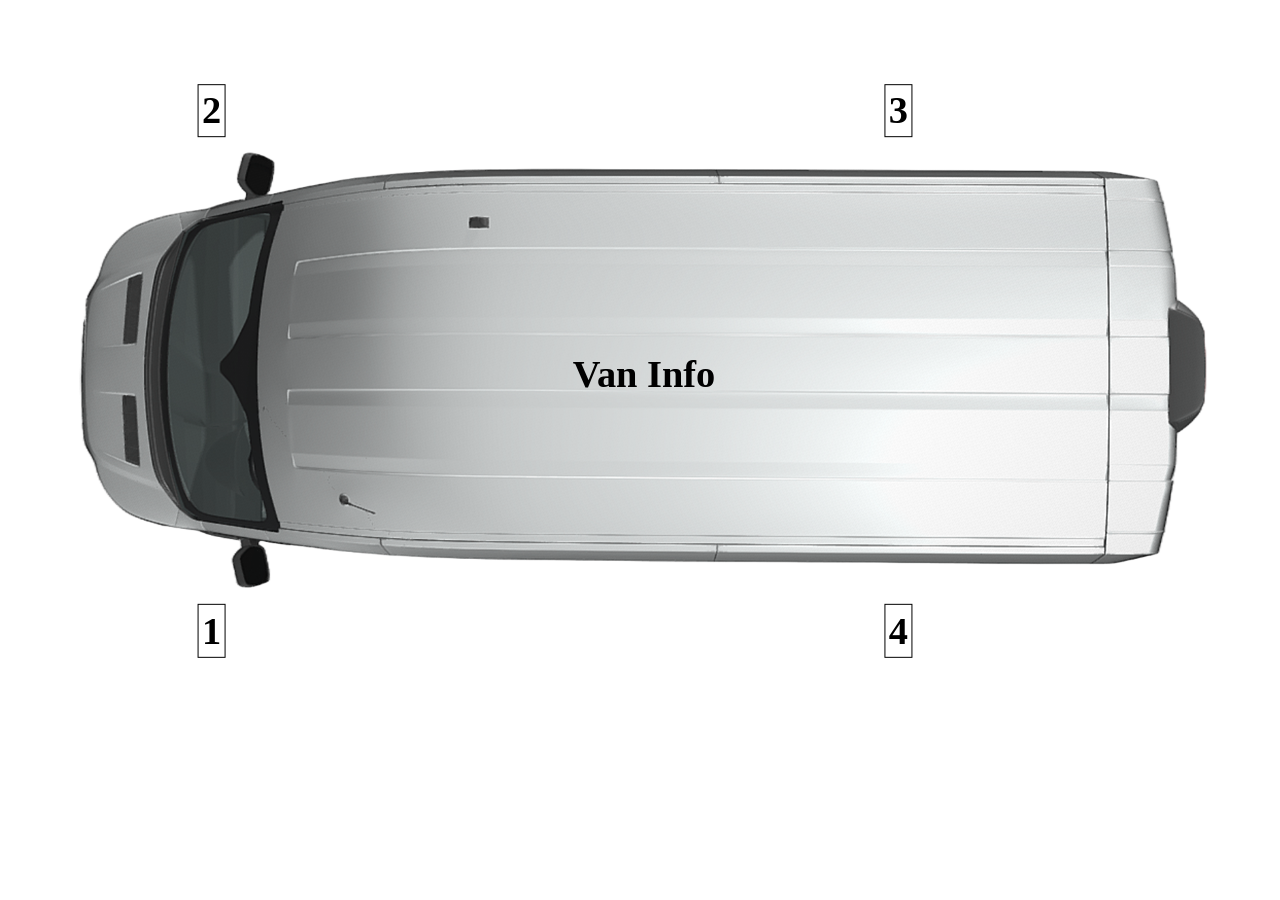
==== Van_Level_App/Van_Level/data/index.html @ 29fc0559 "Initial commit of source" ====
<!doctype html>
<html>

<head>
 <meta charset=utf-8>
  <meta http-equiv=X-UA-Compatible content=IE=edge>
  <title>Van Level</title>
  <meta name="viewport" content="width=device-width, initial-scale=1">
  <link rel="icon" type="image/png" href="images/favicon.png">
  <style>
    @media screen and (orientation: landscape) {
      .container {
        object-fit: contain;
        position: absolute;
        text-align: center;
        font-weight: bold;
        font-size: 3vw;
      }
      .van-image {
        width: 100%;
      }
      #left-front {
        position: absolute;
        bottom: 15%;
        left: 16%;
        transform: translate(-50%, 50%);
        border: 1px solid;
        padding: .3vw;
      }
      #right-front {
        position: absolute;
        top: 14%;
        left: 16%;
        transform: translate(-50%, -50%);
        border: 1px solid;
        padding: .3vw;
      }
      #right-rear {
        position: absolute;
        top: 14%;
        right: 30%;
        transform: translate(50%, -50%);
        border: 1px solid;
        padding: .3vw;
      }
      #left-rear {
        position: absolute;
        bottom: 15%;
        right: 30%;
        transform: translate(50%, 50%);
        border: 1px solid;
        padding: .3vw;
      }
      #info {
        position: absolute;
        top: 50%;
        left: 50%;
        transform: translate(-50%, -50%);
        text-align: left;
      }
    }
    
    @media screen and (orientation: portrait) {
      .container {
        object-fit: contain;
        position: absolute;
        text-align: center;
        font-weight: bold;
        font-size: 3.3vw;
      }
      .van-image {
        width: 100%;
        /* center of rotation is  (((length+width)/4) / width) and (((length+width)/4) / length) */
        transform-origin: 39.22% 68.96%;
        transform: rotate(90deg);
      }
      #left-front {
        position: absolute;
        top: 20%;
        left: 28%;
        transform: translate(-50%, 50%);
        border: 1px solid;
        padding: .3vw;
      }
      #right-front {
        position: absolute;
        top: 20%;
        right: 28%;
        transform: translate(50%, 50%);
        border: 1px solid;
        padding: .3vw;
      }
      #right-rear {
        position: absolute;
        bottom: -30%;
        right: 28%;
        transform: translate(50%, -50%);
        border: 1px solid;
        padding: .3vw;
      }
      #left-rear {
        position: absolute;
        bottom: -30%;
        left: 28%;
        transform: translate(-50%, -50%);
        border: 1px solid;
        padding: .3vw;
      }
      #info {
        position: absolute;
        top: 90%;
        left: 50%;
        transform: translate(-50%, -50%);
        text-align: left;
      }
    }
  </style>
</head>

<body>
  <div class="container"> <img src="images/transit_top_transparent.png" alt="Image of van roof" class="van-image">
    <div id="left-front">1</div>
    <div id="right-front">2</div>
    <div id="right-rear">3</div>
    <div id="left-rear">4</div>
    <div id="info">Van Info</div>
  </div>
  <script>
    const VAN_TYPE = 'Transit';
    const WHEELBASE = 148;
    const TRACK = 68;
    const FRACTION = 1; // adjust wheel lift values to the nearest 1/n inches
    // Round value to nearest fraction
    function roundF(value) {
      var temp = value * FRACTION
      temp = Math.round(temp);
      return temp / FRACTION;
    }
    // Function to display van information and wheel lift values
    function displayReadings(pPitch, pRoll, pVer) {
      document.getElementById("info").innerHTML = VAN_TYPE + "<span style=\"font-size: 1vw\"> v" + pVer + "</span><br>"
                                                  + WHEELBASE + "&quot; WB<br>" + TRACK
                                                  + "&quot; Track<br>Pitch: " + pPitch + "&deg;<br>Roll: "
                                                  + pRoll + "&deg;";
      var pitch_height = Math.tan((Math.abs(pPitch) * Math.PI) / 180) * WHEELBASE;
      var roll_height = Math.tan((Math.abs(pRoll) * Math.PI) / 180) * TRACK;
      // Display the lift amounts relative to the low wheel and hide the low wheel display
      if (pPitch < 0 && pRoll < 0) {
        document.getElementById("left-front").style.visibility = "hidden";
        document.getElementById("right-front").style.visibility = "visible";
        document.getElementById("right-rear").style.visibility = "visible";
        document.getElementById("left-rear").style.visibility = "visible";
        document.getElementById("right-front").innerHTML = roundF(roll_height) + "&quot;";
        document.getElementById("right-rear").innerHTML = roundF((roll_height + pitch_height)) + "&quot;";
        document.getElementById("left-rear").innerHTML = roundF(pitch_height) + "&quot;";
      } else if (pPitch < 0 && pRoll >= 0) {
        document.getElementById("left-front").style.visibility = "visible";
        document.getElementById("right-front").style.visibility = "hidden";
        document.getElementById("right-rear").style.visibility = "visible";
        document.getElementById("left-rear").style.visibility = "visible";
        document.getElementById("left-front").innerHTML = roundF(roll_height) + "&quot;";
        document.getElementById("right-rear").innerHTML = roundF(pitch_height) + "&quot;";
        document.getElementById("left-rear").innerHTML = roundF((roll_height + pitch_height)) + "&quot;";
      } else if (pPitch >= 0 && pRoll < 0) {
        document.getElementById("left-front").style.visibility = "visible";
        document.getElementById("right-front").style.visibility = "visible";
        document.getElementById("right-rear").style.visibility = "visible";
        document.getElementById("left-rear").style.visibility = "hidden";
        document.getElementById("left-front").innerHTML = roundF(pitch_height) + "&quot;";
        document.getElementById("right-front").innerHTML = roundF((roll_height + pitch_height)) + "&quot;";
        document.getElementById("right-rear").innerHTML = roundF(roll_height) + "&quot;";
      } else if (pPitch >= 0 && pRoll >= 0) {
        document.getElementById("left-front").style.visibility = "visible";
        document.getElementById("right-front").style.visibility = "visible";
        document.getElementById("right-rear").style.visibility = "hidden";
        document.getElementById("left-rear").style.visibility = "visible";
        document.getElementById("left-front").innerHTML = roundF((roll_height + pitch_height)) + "&quot;";
        document.getElementById("right-front").innerHTML = roundF(pitch_height) + "&quot;";
        document.getElementById("left-rear").innerHTML = roundF(roll_height) + "&quot;";
      }
    }
    // Function to get current readings on the webpage when it loads for the first time
    function getReadings() {
      var xhr = new XMLHttpRequest();
      xhr.onreadystatechange = function() {
        if (this.readyState == 4 && this.status == 200) {
          var myObj = JSON.parse(this.responseText);
          console.log(myObj);
          displayReadings(parseFloat(myObj.pitch), parseFloat(myObj.roll), myObj.ver);
        }
      };
      xhr.open("GET", "/readings", true);
      xhr.send();
    }
    // Get current sensor readings when the page loads  
    window.addEventListener('load', getReadings);
    // Add a listener for periodic updates from the ESP32
    if (!!window.EventSource) {
      var source = new EventSource('/events');
      source.addEventListener('open', function(e) {
        console.log("Events Connected");
      }, false);
      source.addEventListener('error', function(e) {
        if (e.target.readyState != EventSource.OPEN) {
          console.log("Events Disconnected");
        }
      }, false);
      source.addEventListener('message', function(e) {
        console.log("message", e.data);
      }, false);
      source.addEventListener('new_readings', function(e) {
        console.log("new_readings", e.data);
        var myObj = JSON.parse(e.data);
        console.log(myObj);
        displayReadings(parseFloat(myObj.pitch), parseFloat(myObj.roll), myObj.ver);
      }, false);
    }
  </script>
</body>

</html>
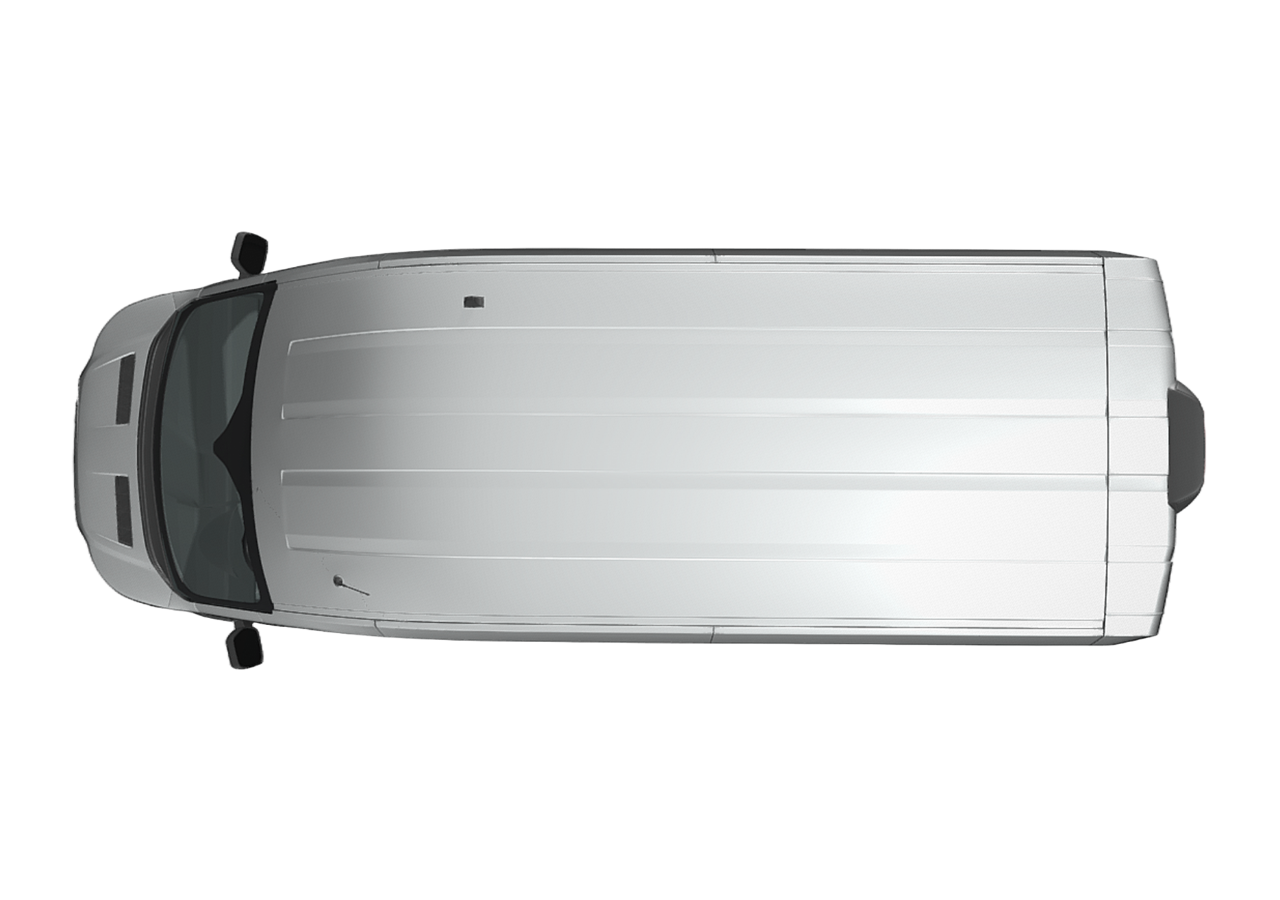
==== commit 42f8c0b3: "Significant rewrite Robustness and stability upgrade. - mutex protection on the IMU data - HTML miss" ====
--- a/Van_Level_App/Van_Level/data/index.html
+++ b/Van_Level_App/Van_Level/data/index.html
@@ -2,203 +2,288 @@
 <html>
 
 <head>
- <meta charset=utf-8>
+  <meta charset=utf-8>
   <meta http-equiv=X-UA-Compatible content=IE=edge>
   <title>Van Level</title>
   <meta name="viewport" content="width=device-width, initial-scale=1">
   <link rel="icon" type="image/png" href="images/favicon.png">
   <style>
-    @media screen and (orientation: landscape) {
-      .container {
-        object-fit: contain;
-        position: absolute;
-        text-align: center;
-        font-weight: bold;
-        font-size: 3vw;
-      }
-      .van-image {
-        width: 100%;
-      }
-      #left-front {
-        position: absolute;
-        bottom: 15%;
-        left: 16%;
-        transform: translate(-50%, 50%);
-        border: 1px solid;
-        padding: .3vw;
-      }
-      #right-front {
-        position: absolute;
-        top: 14%;
-        left: 16%;
-        transform: translate(-50%, -50%);
-        border: 1px solid;
-        padding: .3vw;
-      }
-      #right-rear {
-        position: absolute;
-        top: 14%;
-        right: 30%;
-        transform: translate(50%, -50%);
-        border: 1px solid;
-        padding: .3vw;
-      }
-      #left-rear {
-        position: absolute;
-        bottom: 15%;
-        right: 30%;
-        transform: translate(50%, 50%);
-        border: 1px solid;
-        padding: .3vw;
-      }
-      #info {
-        position: absolute;
-        top: 50%;
-        left: 50%;
-        transform: translate(-50%, -50%);
-        text-align: left;
-      }
-    }
-    
-    @media screen and (orientation: portrait) {
-      .container {
-        object-fit: contain;
-        position: absolute;
-        text-align: center;
-        font-weight: bold;
-        font-size: 3.3vw;
-      }
-      .van-image {
-        width: 100%;
-        /* center of rotation is  (((length+width)/4) / width) and (((length+width)/4) / length) */
-        transform-origin: 39.22% 68.96%;
-        transform: rotate(90deg);
-      }
-      #left-front {
-        position: absolute;
-        top: 20%;
-        left: 28%;
-        transform: translate(-50%, 50%);
-        border: 1px solid;
-        padding: .3vw;
-      }
-      #right-front {
-        position: absolute;
-        top: 20%;
-        right: 28%;
-        transform: translate(50%, 50%);
-        border: 1px solid;
-        padding: .3vw;
-      }
-      #right-rear {
-        position: absolute;
-        bottom: -30%;
-        right: 28%;
-        transform: translate(50%, -50%);
-        border: 1px solid;
-        padding: .3vw;
-      }
-      #left-rear {
-        position: absolute;
-        bottom: -30%;
-        left: 28%;
-        transform: translate(-50%, -50%);
-        border: 1px solid;
-        padding: .3vw;
-      }
-      #info {
-        position: absolute;
-        top: 90%;
-        left: 50%;
-        transform: translate(-50%, -50%);
-        text-align: left;
+    :root {
+      color-scheme: light dark;
+      --bg: #ffffff;
+      --bg-level: #2ecc71;
+      --fg: #111111;
+    }
+
+    @media (prefers-color-scheme: dark) {
+      :root {
+        --bg: #121212;
+        --bg-level: #1e7a46;
+        --fg: #f2f2f2;
+      }
+    }
+
+    html, body {
+      margin: 0;
+      height: 100%;
+    }
+
+    body {
+      background: var(--bg);
+      font-family: Arial, Helvetica, sans-serif;
+      font-weight: bold;
+    }
+
+    body.level {
+      background: var(--bg-level);
+    }
+
+    /* no data for a few seconds: grey the numbers and drop the level colour */
+    body.stale {
+      background: var(--bg);
+    }
+
+    body.stale .wheel rect {
+      stroke: #777777;
+    }
+
+    body.stale .wheel text {
+      fill: #777777;
+    }
+
+    #van {
+      display: block;
+      width: 100vw;
+      height: 100vh;
+      height: 100dvh;
+    }
+
+    .wheel rect {
+      fill: none;
+      stroke: var(--fg);
+      stroke-width: 3;
+    }
+
+    .wheel text {
+      fill: var(--fg);
+      text-anchor: middle;
+      dominant-baseline: central;
+    }
+
+    #info {
+      fill: #111111;
+      text-anchor: middle;
+    }
+
+    #info[data-freshness="aging"],
+    #info[data-freshness="stale"] {
+      animation: freshness-pulse var(--freshness-duration, 1s) ease-in-out infinite;
+    }
+
+    @keyframes freshness-pulse {
+      0%, 100% { opacity: 1; }
+      50% { opacity: 0.35; }
+    }
+
+    @media (prefers-reduced-motion: reduce) {
+      #info[data-freshness="aging"],
+      #info[data-freshness="stale"] {
+        animation: none;
+        text-decoration: underline;
+      }
+
+      #info[data-freshness="stale"] {
+        text-decoration-style: double;
       }
     }
   </style>
 </head>
 
 <body>
-  <div class="container"> <img src="images/transit_top_transparent.png" alt="Image of van roof" class="van-image">
-    <div id="left-front">1</div>
-    <div id="right-front">2</div>
-    <div id="right-rear">3</div>
-    <div id="left-rear">4</div>
-    <div id="info">Van Info</div>
-  </div>
+  <svg id="van" xmlns="http://www.w3.org/2000/svg" viewBox="0 0 1869 1063" preserveAspectRatio="xMidYMid meet" role="img" aria-label="Van level">
+    <g id="van-image">
+      <image href="images/transit_top_transparent.png" width="1869" height="1063"></image>
+    </g>
+    <g id="left-front" class="wheel" visibility="hidden"><rect rx="6"></rect><text>1</text></g>
+    <g id="right-front" class="wheel" visibility="hidden"><rect rx="6"></rect><text>2</text></g>
+    <g id="right-rear" class="wheel" visibility="hidden"><rect rx="6"></rect><text>3</text></g>
+    <g id="left-rear" class="wheel" visibility="hidden"><rect rx="6"></rect><text>4</text></g>
+    <text id="info"></text>
+  </svg>
   <script>
-    const VAN_TYPE = 'Transit';
-    const WHEELBASE = 148;
-    const TRACK = 68;
-    const FRACTION = 1; // adjust wheel lift values to the nearest 1/n inches
-    // Round value to nearest fraction
-    function roundF(value) {
-      var temp = value * FRACTION
-      temp = Math.round(temp);
-      return temp / FRACTION;
-    }
-    // Function to display van information and wheel lift values
-    function displayReadings(pPitch, pRoll, pVer) {
-      document.getElementById("info").innerHTML = VAN_TYPE + "<span style=\"font-size: 1vw\"> v" + pVer + "</span><br>"
-                                                  + WHEELBASE + "&quot; WB<br>" + TRACK
-                                                  + "&quot; Track<br>Pitch: " + pPitch + "&deg;<br>Roll: "
-                                                  + pRoll + "&deg;";
-      var pitch_height = Math.tan((Math.abs(pPitch) * Math.PI) / 180) * WHEELBASE;
-      var roll_height = Math.tan((Math.abs(pRoll) * Math.PI) / 180) * TRACK;
-      // Display the lift amounts relative to the low wheel and hide the low wheel display
-      if (pPitch < 0 && pRoll < 0) {
-        document.getElementById("left-front").style.visibility = "hidden";
-        document.getElementById("right-front").style.visibility = "visible";
-        document.getElementById("right-rear").style.visibility = "visible";
-        document.getElementById("left-rear").style.visibility = "visible";
-        document.getElementById("right-front").innerHTML = roundF(roll_height) + "&quot;";
-        document.getElementById("right-rear").innerHTML = roundF((roll_height + pitch_height)) + "&quot;";
-        document.getElementById("left-rear").innerHTML = roundF(pitch_height) + "&quot;";
-      } else if (pPitch < 0 && pRoll >= 0) {
-        document.getElementById("left-front").style.visibility = "visible";
-        document.getElementById("right-front").style.visibility = "hidden";
-        document.getElementById("right-rear").style.visibility = "visible";
-        document.getElementById("left-rear").style.visibility = "visible";
-        document.getElementById("left-front").innerHTML = roundF(roll_height) + "&quot;";
-        document.getElementById("right-rear").innerHTML = roundF(pitch_height) + "&quot;";
-        document.getElementById("left-rear").innerHTML = roundF((roll_height + pitch_height)) + "&quot;";
-      } else if (pPitch >= 0 && pRoll < 0) {
-        document.getElementById("left-front").style.visibility = "visible";
-        document.getElementById("right-front").style.visibility = "visible";
-        document.getElementById("right-rear").style.visibility = "visible";
-        document.getElementById("left-rear").style.visibility = "hidden";
-        document.getElementById("left-front").innerHTML = roundF(pitch_height) + "&quot;";
-        document.getElementById("right-front").innerHTML = roundF((roll_height + pitch_height)) + "&quot;";
-        document.getElementById("right-rear").innerHTML = roundF(roll_height) + "&quot;";
-      } else if (pPitch >= 0 && pRoll >= 0) {
-        document.getElementById("left-front").style.visibility = "visible";
-        document.getElementById("right-front").style.visibility = "visible";
-        document.getElementById("right-rear").style.visibility = "hidden";
-        document.getElementById("left-rear").style.visibility = "visible";
-        document.getElementById("left-front").innerHTML = roundF((roll_height + pitch_height)) + "&quot;";
-        document.getElementById("right-front").innerHTML = roundF(pitch_height) + "&quot;";
-        document.getElementById("left-rear").innerHTML = roundF(roll_height) + "&quot;";
-      }
-    }
+    var SVG_NS = "http://www.w3.org/2000/svg";
+    var wheelIds = { lf: "left-front", rf: "right-front", lr: "left-rear", rr: "right-rear" };
+
+    // Positions are in SVG user units. Portrait rotates the van image 90 degrees clockwise;
+    // wheel and info positions are the landscape ones rotated the same way: (x, y) -> (1063 - y, x).
+    var layouts = {
+      landscape: {
+        viewBox: "0 0 1869 1063",
+        image: "",
+        labelFont: 64,
+        infoFont: 56,
+        wheels: { lf: [299, 904], rf: [299, 149], lr: [1308, 904], rr: [1308, 149] },
+        info: [934.5, 531.5]
+      },
+      portrait: {
+        viewBox: "0 0 1063 1869",
+        image: "translate(1063 0) rotate(90)",
+        labelFont: 72,
+        infoFont: 60,
+        wheels: { lf: [159, 299], rf: [914, 299], lr: [159, 1308], rr: [914, 1308] },
+        info: [531.5, 934.5]
+      }
+    };
+
+    var svg = document.getElementById("van");
+    var infoEl = document.getElementById("info");
+    var lastData = null;
+    var lastUpdate = null; // time of the last reading from the device
+    var STALE_MS = 3000;
+    var currentOrientation = null;
+
+    function isPortrait() {
+      return window.matchMedia("(orientation: portrait)").matches;
+    }
+
+    function applyLayout() {
+      var name = isPortrait() ? "portrait" : "landscape";
+      currentOrientation = name;
+      var L = layouts[name];
+      svg.setAttribute("viewBox", L.viewBox);
+      var img = document.getElementById("van-image");
+      if (L.image) {
+        img.setAttribute("transform", L.image);
+      } else {
+        img.removeAttribute("transform");
+      }
+      for (var k in wheelIds) {
+        var g = document.getElementById(wheelIds[k]);
+        g.setAttribute("transform", "translate(" + L.wheels[k][0] + " " + L.wheels[k][1] + ")");
+        g.querySelector("text").setAttribute("font-size", L.labelFont);
+      }
+      infoEl.setAttribute("font-size", L.infoFont);
+      if (lastData) renderReadings(lastData);
+    }
+
+    // Size the border box around a wheel label to fit its text
+    function sizeWheelBox(g) {
+      var b = g.querySelector("text").getBBox();
+      var pad = 14;
+      var r = g.querySelector("rect");
+      r.setAttribute("x", b.x - pad);
+      r.setAttribute("y", b.y - pad / 2);
+      r.setAttribute("width", b.width + 2 * pad);
+      r.setAttribute("height", b.height + pad);
+    }
+
+    // Rebuild the multi-line info block and centre it on the van
+    function setInfo(d) {
+      while (infoEl.firstChild) infoEl.removeChild(infoEl.firstChild);
+      var lines = [
+        [String(d.vanType)],
+        [parseFloat(d.wheelbase).toFixed(1) + "\" WB"],
+        [parseFloat(d.track).toFixed(1) + "\" Track"],
+        ["Pitch: " + d.pitch + "\u00B0"],
+        ["Roll: " + d.roll + "\u00B0"],
+        ["v" + d.ver, true]
+      ];
+      lines.forEach(function(parts, i) {
+        var line = document.createElementNS(SVG_NS, "tspan");
+        line.setAttribute("x", 0);
+        line.setAttribute("dy", i === 0 ? 0 : "1.2em");
+        if (parts[1]) line.setAttribute("font-size", "0.6em");
+        line.appendChild(document.createTextNode(parts[0]));
+        infoEl.appendChild(line);
+      });
+      infoEl.removeAttribute("transform");
+      var b = infoEl.getBBox();
+      var c = layouts[currentOrientation].info;
+      infoEl.setAttribute("transform", "translate(" + (c[0] - b.x - b.width / 2) + " " + (c[1] - b.y - b.height / 2) + ")");
+    }
+
+    // Display van information and the wheel lift values calculated by the ESP32
+    function renderReadings(d) {
+      lastData = d;
+      setInfo(d);
+      for (var k in wheelIds) {
+        var g = document.getElementById(wheelIds[k]);
+        var h = parseFloat(d[k]);
+        g.setAttribute("visibility", (d.low === k || !(h > 0)) ? "hidden" : "visible");
+        g.querySelector("text").textContent = h + "\"";
+        sizeWheelBox(g);
+      }
+      document.body.classList.toggle("level", !!d.lvl);
+    }
+
+    // A new reading arrived from the device
+    function displayReadings(d) {
+      lastUpdate = Date.now();
+      renderReadings(d);
+      updateFreshness();
+    }
+
+    function updateFreshness() {
+      if (lastUpdate === null) return;
+      var elapsed = Date.now() - lastUpdate;
+      infoEl.setAttribute("data-freshness", elapsed >= 8000 ? "stale" : elapsed >= 2000 ? "aging" : "current");
+      var pulseDuration = elapsed >= 8000 ? 0.5 : 1;
+      infoEl.style.setProperty("--freshness-duration", pulseDuration + "s");
+      document.body.classList.toggle("stale", elapsed > STALE_MS);
+    }
+    setInterval(updateFreshness, 500);
+
     // Function to get current readings on the webpage when it loads for the first time
+    var readingsRequestInFlight = false;
     function getReadings() {
+      if (readingsRequestInFlight) return;
+      readingsRequestInFlight = true;
       var xhr = new XMLHttpRequest();
       xhr.onreadystatechange = function() {
-        if (this.readyState == 4 && this.status == 200) {
-          var myObj = JSON.parse(this.responseText);
-          console.log(myObj);
-          displayReadings(parseFloat(myObj.pitch), parseFloat(myObj.roll), myObj.ver);
+        if (this.readyState == 4) {
+          readingsRequestInFlight = false;
+          if (this.status == 200) {
+            try {
+              displayReadings(JSON.parse(this.responseText));
+            } catch (e) {
+              console.log("Invalid readings response", e);
+            }
+          }
         }
       };
+      xhr.onerror = xhr.ontimeout = function() {
+        readingsRequestInFlight = false;
+      };
+      xhr.timeout = 3000;
       xhr.open("GET", "/readings", true);
       xhr.send();
     }
-    // Get current sensor readings when the page loads  
+
+    applyLayout();
+
+    // Keep the screen on while the page is visible; needs a secure context (HTTPS) and is skipped where unsupported
+    function requestWakeLock() {
+      if (!("wakeLock" in navigator)) return;
+      navigator.wakeLock.request("screen").catch(function(e) {
+        console.log("Wake lock unavailable", e);
+      });
+    }
+    document.addEventListener("visibilitychange", function() {
+      if (document.visibilityState === "visible") requestWakeLock();
+    });
+    requestWakeLock();
+    window.addEventListener("resize", function() {
+      if ((isPortrait() ? "portrait" : "landscape") !== currentOrientation) applyLayout();
+    });
+    // Get current sensor readings when the page loads
     window.addEventListener('load', getReadings);
     // Add a listener for periodic updates from the ESP32
+    var source = null;
     if (!!window.EventSource) {
-      var source = new EventSource('/events');
+      source = new EventSource('/events');
       source.addEventListener('open', function(e) {
         console.log("Events Connected");
+        getReadings();
       }, false);
       source.addEventListener('error', function(e) {
         if (e.target.readyState != EventSource.OPEN) {
@@ -212,10 +297,13 @@
         console.log("new_readings", e.data);
         var myObj = JSON.parse(e.data);
         console.log(myObj);
-        displayReadings(parseFloat(myObj.pitch), parseFloat(myObj.roll), myObj.ver);
+        displayReadings(myObj);
       }, false);
     }
+    setInterval(function() {
+      if (!source || source.readyState !== EventSource.OPEN) getReadings();
+    }, 2000);
   </script>
 </body>
 
-</html>+</html>
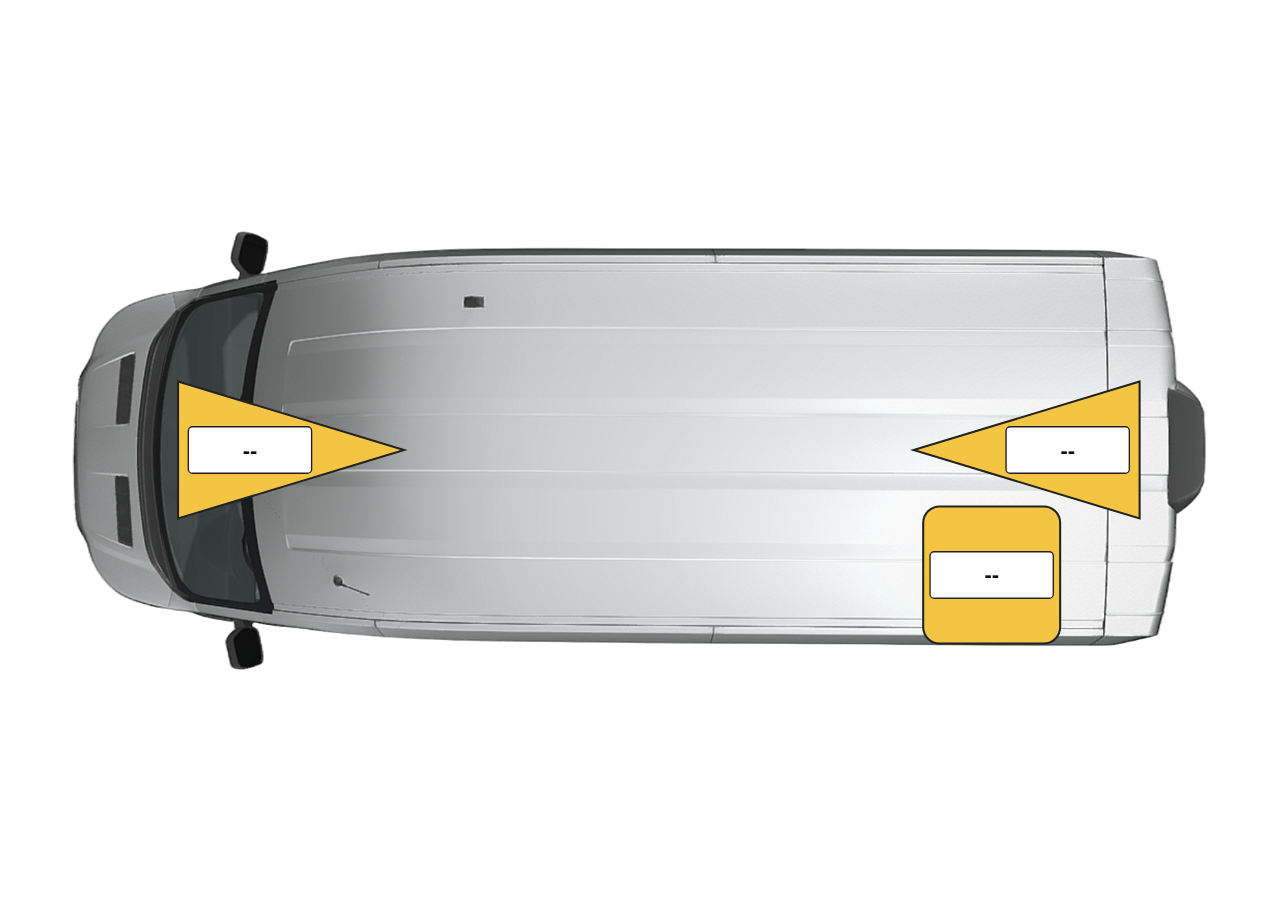
==== commit 175ad7e4: "Added ESPNOW functions Added UX additions for sewer connection protection and air conditioner protec" ====
--- a/Van_Level_App/Van_Level/data/index.html
+++ b/Van_Level_App/Van_Level/data/index.html
@@ -1,3 +1,4 @@
+
 <!doctype html>
 <html>
 
@@ -70,6 +71,37 @@
       dominant-baseline: central;
     }
 
+    .sensor {
+      --sensor-color: #f4c542;
+    }
+
+    .sensor[data-state="clear"] {
+      --sensor-color: #20b24c;
+    }
+
+    .sensor[data-state="obstacle"] {
+      --sensor-color: #e53935;
+    }
+
+    .sensor-area {
+      fill: var(--sensor-color);
+      stroke: #222222;
+      stroke-width: 3;
+    }
+
+    .sensor-label rect {
+      fill: #ffffff;
+      stroke: #222222;
+      stroke-width: 2;
+    }
+
+    .sensor-label text {
+      fill: #111111;
+      text-anchor: middle;
+      dominant-baseline: central;
+      font-size: 32px;
+    }
+
     #info {
       fill: #111111;
       text-anchor: middle;
@@ -103,6 +135,29 @@
   <svg id="van" xmlns="http://www.w3.org/2000/svg" viewBox="0 0 1869 1063" preserveAspectRatio="xMidYMid meet" role="img" aria-label="Van level">
     <g id="van-image">
       <image href="images/transit_top_transparent.png" width="1869" height="1063"></image>
+    </g>
+    <g id="sensor-regions">
+      <g id="sensor-1" class="sensor" data-state="unknown">
+        <title>Sensor 1: --</title>
+        <rect class="sensor-area" x="1348" y="614" width="200" height="200" rx="24"></rect>
+        <g class="sensor-label" transform="translate(1448 714)">
+          <rect x="-90" y="-34" width="180" height="68" rx="6"></rect><text>--</text>
+        </g>
+      </g>
+      <g id="sensor-2" class="sensor" data-state="unknown">
+        <title>Sensor 2: --</title>
+        <polygon class="sensor-area" points="260,431.5 590,531.5 260,631.5"></polygon>
+        <g class="sensor-label" transform="translate(365 531.5)">
+          <rect x="-90" y="-34" width="180" height="68" rx="6"></rect><text>--</text>
+        </g>
+      </g>
+      <g id="sensor-3" class="sensor" data-state="unknown" transform="translate(55 0)">
+        <title>Sensor 3: --</title>
+        <polygon class="sensor-area" points="1609,431.5 1279,531.5 1609,631.5"></polygon>
+        <g class="sensor-label" transform="translate(1504 531.5)">
+          <rect x="-90" y="-34" width="180" height="68" rx="6"></rect><text>--</text>
+        </g>
+      </g>
     </g>
     <g id="left-front" class="wheel" visibility="hidden"><rect rx="6"></rect><text>1</text></g>
     <g id="right-front" class="wheel" visibility="hidden"><rect rx="6"></rect><text>2</text></g>
@@ -113,6 +168,15 @@
   <script>
     var SVG_NS = "http://www.w3.org/2000/svg";
     var wheelIds = { lf: "left-front", rf: "right-front", lr: "left-rear", rr: "right-rear" };
+    var sensorCenters = { 1: [1448, 714], 2: [365, 531.5], 3: [1504, 531.5] };
+    var distanceUnits = {
+      0: { label: "cm", meters: 0.01 },
+      1: { label: "in", meters: 0.0254 },
+      2: { label: "m", meters: 1 },
+      3: { label: "ft", meters: 0.3048 }
+    };
+    var SENSOR_STALE_MS = 2000;
+    var LIDAR_MAX_METERS = 45;
 
     // Positions are in SVG user units. Portrait rotates the van image 90 degrees clockwise;
     // wheel and info positions are the landscape ones rotated the same way: (x, y) -> (1063 - y, x).
@@ -156,6 +220,23 @@
         img.setAttribute("transform", L.image);
       } else {
         img.removeAttribute("transform");
+      }
+      var regions = document.getElementById("sensor-regions");
+      if (L.image) {
+        regions.setAttribute("transform", L.image);
+      } else {
+        regions.removeAttribute("transform");
+      }
+      for (var id in sensorCenters) {
+        var center = sensorCenters[id];
+        var label = document.querySelector("#sensor-" + id + " .sensor-label");
+        var trianglePortrait = name === "portrait" && id !== "1";
+        var labelX = trianglePortrait ? (id === "2" ? 315 : 1554) : center[0];
+        var labelWidth = trianglePortrait ? 128 : 180;
+        label.setAttribute("transform",
+          "translate(" + labelX + " " + center[1] + ")" + (name === "portrait" ? " rotate(-90)" : ""));
+        label.querySelector("rect").setAttribute("x", -labelWidth / 2);
+        label.querySelector("rect").setAttribute("width", labelWidth);
       }
       for (var k in wheelIds) {
         var g = document.getElementById(wheelIds[k]);
@@ -202,10 +283,49 @@
       infoEl.setAttribute("transform", "translate(" + (c[0] - b.x - b.width / 2) + " " + (c[1] - b.y - b.height / 2) + ")");
     }
 
+    function getSensorDisplay(id, reading, elapsed) {
+      var unknown = { state: "unknown", text: "--" };
+      if (!reading || reading.stale || !Number.isFinite(reading.ageMs) ||
+          reading.ageMs + elapsed >= SENSOR_STALE_MS) return unknown;
+      var unit = distanceUnits[reading.units];
+      if (!unit || !Number.isInteger(reading.distance)) return unknown;
+      if (reading.distance === -1) return { state: "unknown", text: "Error" };
+      var distance = reading.distance / 10;
+      var meters = distance * unit.meters;
+      var state = "unknown";
+      if (distance >= 0 && id === 1) {
+        state = meters < 0.0508 ? "obstacle" : "clear";
+      } else if (distance > 0) {
+        var clearDistance = Math.round(LIDAR_MAX_METERS / unit.meters * 10);
+        state = reading.distance >= clearDistance ? "clear" : "obstacle";
+      }
+      var text = id !== 1 && state === "clear" ? "Clear" : distance.toFixed(1) + " " + unit.label;
+      return { state: state, text: text };
+    }
+
+    function renderSensors(d) {
+      var readings = d && Array.isArray(d.espNow) ? d.espNow : [];
+      var elapsed = lastUpdate === null ? 0 : Math.max(0, Date.now() - lastUpdate);
+      Object.keys(sensorCenters).forEach(function(id) {
+        var reading = readings.find(function(item) { return item && item.id === Number(id); });
+        var display = getSensorDisplay(Number(id), reading, elapsed);
+        var region = document.getElementById("sensor-" + id);
+        region.setAttribute("data-state", display.state);
+        region.querySelector("title").textContent = "Sensor " + id + ": " + display.text;
+        var text = region.querySelector("text");
+        text.textContent = display.text;
+        text.style.fontSize = "32px";
+        var width = text.getComputedTextLength();
+        var availableWidth = Number(region.querySelector(".sensor-label rect").getAttribute("width")) - 16;
+        if (width > availableWidth) text.style.fontSize = (32 * availableWidth / width) + "px";
+      });
+    }
+
     // Display van information and the wheel lift values calculated by the ESP32
     function renderReadings(d) {
       lastData = d;
       setInfo(d);
+      renderSensors(d);
       for (var k in wheelIds) {
         var g = document.getElementById(wheelIds[k]);
         var h = parseFloat(d[k]);
@@ -224,6 +344,7 @@
     }
 
     function updateFreshness() {
+      renderSensors(lastData);
       if (lastUpdate === null) return;
       var elapsed = Date.now() - lastUpdate;
       infoEl.setAttribute("data-freshness", elapsed >= 8000 ? "stale" : elapsed >= 2000 ? "aging" : "current");
